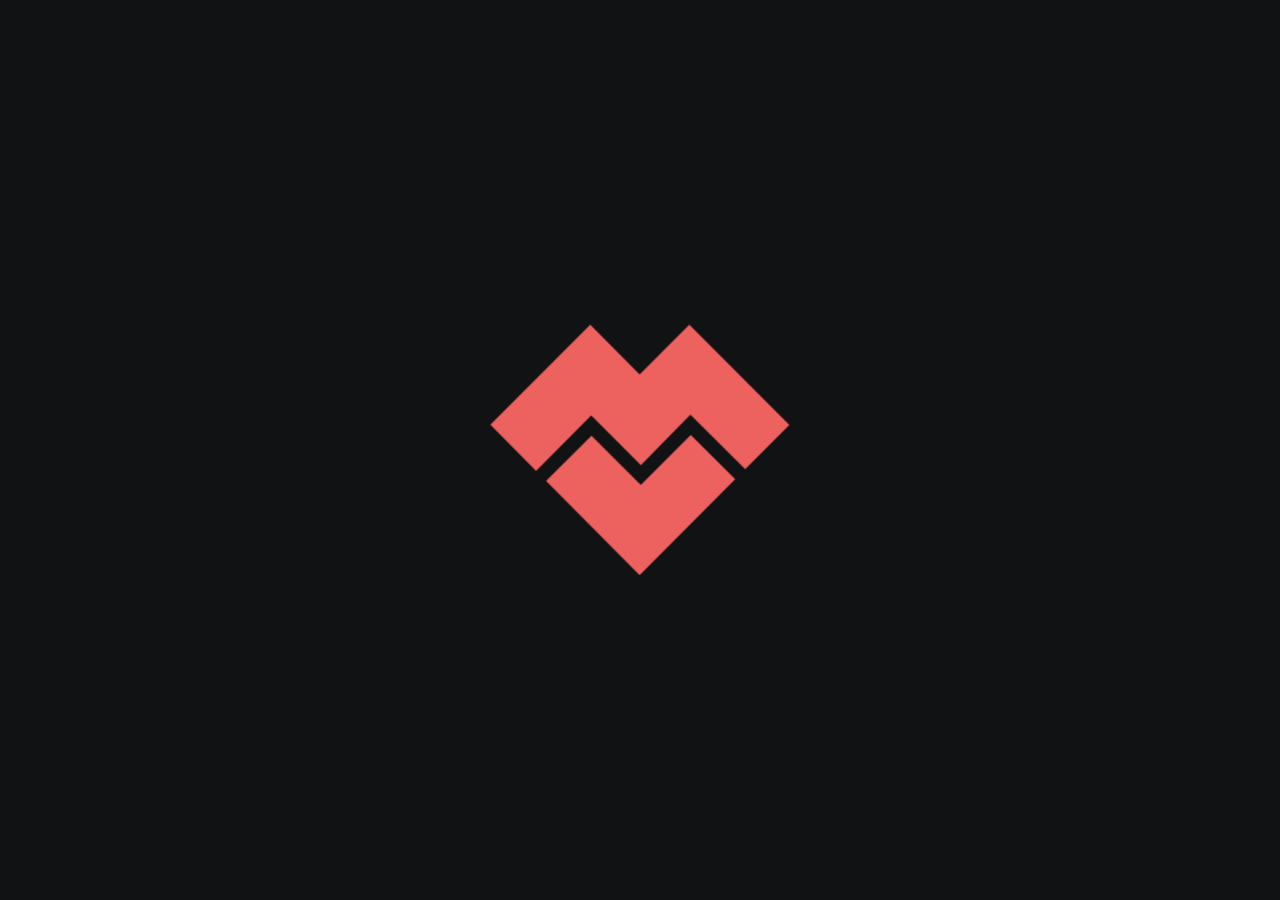
==== index.html @ 9c1cb857 "🏣🎒 Checkpoint ./css/index.css:5191335/3009 ./index.html:5191335/9720 ./js/dynamics.js:5191335/60664 " ====
<html>

<meta http-equiv="content-type" content="text/html;charset=utf-8" />
<head>
  <meta name="viewport" content="width=device-width, initial-scale=1, maximum-scale=1">
  <meta charset="utf-8"/>
  <meta name="description" content="Click the link to review Scr.éw's Home Web Site and see it.">
  <meta name="keywords" content="scréw,discord,theme">
  <meta name="robots" content="index, follow">
  <meta name="language" content="Turkish">
  <meta name="revisit-after" content="5 days">
  <meta property="og:url" content="https://batuhangurkan.glitch.me">
  <meta property="og:title" content="Scr.éw's Home">
  <link rel="icon" type="image/png" href="">
  <link rel="stylesheet" href="css/index.css">
  <title>Scr.éw's Home</title>
  <meta name="author" content="Scr.éw">
</head>
<body>
  <svg id="clip-paths" width="0" height="0" version="1.1" xmlns="http://www.w3.org/2000/svg" xmlns:xlink="http://www.w3.org/1999/xlink"><g></g></svg>
  <div id="page">
    <header>
      <div id="header-content">
        <div id="header-logo">
          <a href="https://batuhangurkan.glitch.me/" class="more"><svg viewBox="0 0 10 16" version="1.1" xmlns="http://www.w3.org/2000/svg" xmlns:xlink="http://www.w3.org/1999/xlink">
          <p><img src="" alt="oh banner" width="300" style="height: auto;"></p>
            </div>
          </a>
        <h1>Scr.éw'S Home</h1>
        <p>Discord: Scr.éw#0001</p>
        </div>
          <div id="contact">
          <a href="mailto:batuhan108668@gmail.com" id="email"><svg viewBox="0 0 42 36" xmlns="http://www.w3.org/2000/svg"><path d="M3.025 5.255A1.99 1.99 0 0 1 4.003 5h33.994c.354 0 .688.093.977.256L21 18.5 3.025 5.255zm-1.002 1.45c-.015.098-.023.2-.023.302V18.28v-5.636 17.35C2 31.1 2.902 32 4.003 32h33.994A2.005 2.005 0 0 0 40 29.993v-17.35 5.638V7.008c0-.103-.008-.204-.023-.303L21 20.687 2.023 6.704z"/></svg></a>
      </div>
    </header>
    <div id="content">
      <section id="articles">
        <h2>Who is Scr.ew? / Scr.éw kimdir?</h2>
        <ul>
          <p style="color:#0000ff; font-weight:bold;">EN</p>
          <li>Someone who develops on the Fivem platform.</li>
          <li>I sell esx and disc based package required for fivem servers.</li>
          <li>In addition to these packages, I also sell in a drift-based package.</li>
          <p style="color:#ff0000; font-weight:bold;">TR</p>
          <li>Fivem platformunda geliştirme yapan birisi.</li>
          <li>Fivem sunucuları için gerekli esx ve disk tabanlı paketleri satıyorum.</li>
          <li>Bu paketlere ek olarak drift bazlı bir paket de satıyorum.</li>
        </ul>
        <a href="https://batuhangurkan.glitch.me/who-is-screw.html" class="more">Who is Scr.éw? / Scr.éw kimdir?<svg viewBox="0 0 10 16" version="1.1" xmlns="http://www.w3.org/2000/svg" xmlns:xlink="http://www.w3.org/1999/xlink"><path class="arrow" d="M1.01362083,12.9421826 L1,15.6012598 L9.21426767,8.3533766 L1.07301897,1.34639246 L1.05985086,3.91708947 L6.21426767,8.3533766 L1.01362083,12.9421826 Z"></path></svg></a>
      </section>
      <section id="experiments">
        <h2>Contact / İletişim</h2>
        <ul>
          <p style="color:#0000ff; font-weight:bold;">EN</p>
          <li>Click the button below for support and contact.</li>
          <p style="color:#ff0000; font-weight:bold;">TR</p>
          <li>Destek ve iletişim için alttaki yazıya tıklayın.</li>
        </ul>
        <a href="https://discord.gg/SfRYc5p" class="more" >Discord<svg viewBox="0 0 10 16" version="1.1" xmlns="http://www.w3.org/2000/svg" xmlns:xlink="http://www.w3.org/1999/xlink"><path class="arrow" d="M1.01362083,12.9421826 L1,15.6012598 L9.21426767,8.3533766 L1.07301897,1.34639246 L1.05985086,3.91708947 L6.21426767,8.3533766 L1.01362083,12.9421826 Z"></path></svg></a>
      </section>
    </div>
  </div>
  <svg id="page-stripes" class="full-size" width="100%" height="100%" version="1.1" xmlns="http://www.w3.org/2000/svg" xmlns:xlink="http://www.w3.org/1999/xlink"></svg>
  </svg>
  <div id="intro" class="full-size">
    <div id="logo-container" class="full-size">
      <svg viewBox="0 0 640 536" version="1.1" xmlns="http://www.w3.org/2000/svg" xmlns:xlink="http://www.w3.org/1999/xlink"><path transform="scale(4 4)" d="M24.44 78.157L0 53.53 53.417 0l26.39 26.612L106.38 0l53.482 53.614L136.25 77.31l-29.312-29.2-26.46 26.946-26.548-26.58-29.49 29.68zm5.335 5.375l50.033 50.415 51.108-51.286-23.775-23.684-26.712 26.72-26.372-26.404-24.28 24.24z" fill="#101214" fill-rule="evenodd"/></svg>
    </div>
    <svg id="stripes" class="full-size" width="100%" height="100%" version="1.1" xmlns="http://www.w3.org/2000/svg" xmlns:xlink="http://www.w3.org/1999/xlink"></svg>
  </div>
  <script src="js/dynamics.js"></script>
  <script src="js/tinycolor.js"></script>
  <script src="js/mv.es5.js"></script>
</body>

<!-- Dev. By Scr.éw -->
</html>
---- css/index.css ----
@import url(http://fonts.googleapis.com/css?family=Source+Sans+Pro|Source+Code+Pro:400,600);

* {
  margin: 0;
  padding: 0;
  font-family: "Source Sans Pro", "HelveticaNeue", "Helvetica Neue", Helvetica, Arial;
  -webkit-user-select: none;
  user-select: none;
}

*:not(a):not(a *) {
  cursor: default;
}

html {
  height: 100%;
}

body {
  background: #101214;
  font-size: 18px;
  -webkit-text-size-adjust: 100%;
  color: #7A7C80;
  min-height: 100%;
}

h1, h2 {
  font-weight: normal;
  font-size: 25px;
  color: white;
}

.full-size {
  position: absolute;
  top: 0;
  left: 0;
  bottom: 0;
  right: 0;
}

#page {
  position: absolute;
  top: 50%;
  left: 0;
  right: 0;
  margin-top: -280px;
  height: 560px;
}

@media only screen and (max-height: 580px),
       only screen and (max-width: 578px) {
  #page {
    top: 14px;
    margin-top: 0;
  }
}

header {
  position: absolute;
  top: 0;
  bottom: 0;
  right: 58%;
  width: 240px;
  display: flex;
  justify-content: center;
  align-items: center;
  flex-direction: column;
}

#header-content {
  text-align: center;
}

#header-logo {
  text-align: center;
}

#header-content #logo {
  margin-bottom: 10px;
}

#header-content p {
  padding-top: 2px;
}

#contact {
  padding-top: 12px;
}

#contact a {
  display: inline-block;
  margin-right: 5px;
}

#contact a,
#contact a svg {
  width: 25px;
  height: 19px;
  cursor: pointer;
}

#contact a svg path {
  fill: #7A7C80;
}
#contact a:hover svg path {
  fill: #adb0b6;
}

#content {
  position: absolute;
  left: 50%;
  width: 50%;
}

section {
  margin-bottom: 30px;
}

section h2 {
  height: 30px;
}

section ul {
  line-height: 22px;
  list-style: none;
  padding-top: 2px;
  padding-bottom: 5px;
}

section ul a {
  color: #7A7C80;
  text-decoration: none;
}
section ul a:hover {
  color: #adb0b6;
}

a.more {
  font-size: 16px;
  text-decoration: none;
}

a.more svg {
  width: 6px;
  height: 10px;
  margin-left: 7px;
}

a.more {
  color: #B0B1B3;
}
a.more .arrow {
  fill: #B0B1B3;
}
a.more:hover {
  color: #adb0b6;
}
a.more:hover .arrow {
  fill: #adb0b6;
}

#page-stripes {
  pointer-events: none;
}

@media only screen and (max-width: 578px) {
  header {
    position: static;
    top: 10px;
    padding-bottom: 16px;
    margin: 40px 24px 16px;
    width: auto;
  }
  #header-content #logo {
    top: -33px;
  }

  #header-content h1, #header-content p {
    left: 24px;
    margin-left: 0;
  }
  #contact {
    left: 252px;
    margin-left: 0;
  }
  #content {
    position: absolute;
    left: 24px;
    right: 24px;
    margin-left: 0;
    width: auto;
  }
  section,
  section#openSource,
  section#work {
    width: 100%;
    float: left;
    clear: both;
  }
}

#intro {
  background: #101214;
  pointer-events: none;
}

#logo-container {
  transform-origin: 50% 50%;
  transform: scale(0.5);
  display: flex;
  align-items: center;
  justify-content: center;
  visibility: hidden;
}

#logo-container > svg {
  width: 70vw;
  height: 70vh;
  max-width: 640px;
  max-height: 536px;
}
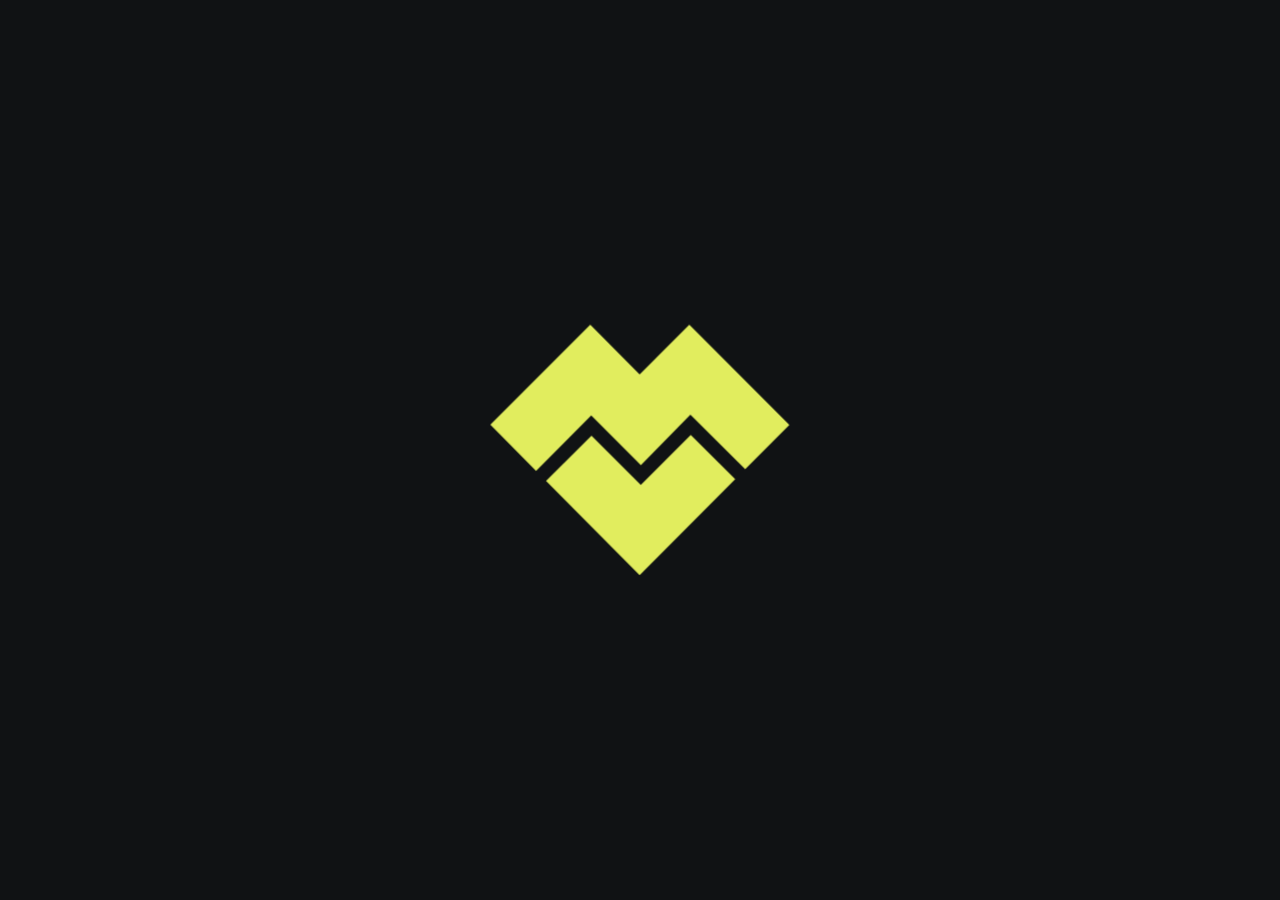
==== commit f2915550: "🐃🍶 Checkpoint ./index.html:5191335/1750" ====
--- a/index.html
+++ b/index.html
@@ -12,7 +12,7 @@
   <meta name="revisit-after" content="5 days">
   <meta property="og:url" content="https://batuhangurkan.glitch.me">
   <meta property="og:title" content="Scr.éw's Home">
-  <link rel="icon" type="image/png" href="">
+  <link rel="icon" type="image/png" href="https://media.discordapp.net/attachments/742850328910626898/752244805219778641/SI_20200517_212531.jpg">
   <link rel="stylesheet" href="css/index.css">
   <title>Scr.éw's Home</title>
   <meta name="author" content="Scr.éw">
@@ -24,7 +24,7 @@
       <div id="header-content">
         <div id="header-logo">
           <a href="https://batuhangurkan.glitch.me/" class="more"><svg viewBox="0 0 10 16" version="1.1" xmlns="http://www.w3.org/2000/svg" xmlns:xlink="http://www.w3.org/1999/xlink">
-          <p><img src="" alt="oh banner" width="300" style="height: auto;"></p>
+          <p><img src="https://media.discordapp.net/attachments/742850328910626898/752244805219778641/SI_20200517_212531.jpg" alt="oh banner" width="300" style="height: auto;"></p>
             </div>
           </a>
         <h1>Scr.éw'S Home</h1>
@@ -39,13 +39,11 @@
         <h2>Who is Scr.ew? / Scr.éw kimdir?</h2>
         <ul>
           <p style="color:#0000ff; font-weight:bold;">EN</p>
-          <li>Someone who develops on the Fivem platform.</li>
-          <li>I sell esx and disc based package required for fivem servers.</li>
-          <li>In addition to these packages, I also sell in a drift-based package.</li>
+          <li><b>Someone who develops on the Web and FiveM platform.</li>
+          <li>I sell scripts for fivem servers and I can make the desired websites </li>
           <p style="color:#ff0000; font-weight:bold;">TR</p>
-          <li>Fivem platformunda geliştirme yapan birisi.</li>
-          <li>Fivem sunucuları için gerekli esx ve disk tabanlı paketleri satıyorum.</li>
-          <li>Bu paketlere ek olarak drift bazlı bir paket de satıyorum.</li>
+          <li>Web alanında uzmanlanmış ayrıca fivem platformunda geliştirme yapan birisi.</li>
+          <li>Çoğu istenilen web sitelerini yapabiliyorum. Ayrıca FiveM platformunda Script ve Paket Satıyorum.</b></li>
         </ul>
         <a href="https://batuhangurkan.glitch.me/who-is-screw.html" class="more">Who is Scr.éw? / Scr.éw kimdir?<svg viewBox="0 0 10 16" version="1.1" xmlns="http://www.w3.org/2000/svg" xmlns:xlink="http://www.w3.org/1999/xlink"><path class="arrow" d="M1.01362083,12.9421826 L1,15.6012598 L9.21426767,8.3533766 L1.07301897,1.34639246 L1.05985086,3.91708947 L6.21426767,8.3533766 L1.01362083,12.9421826 Z"></path></svg></a>
       </section>
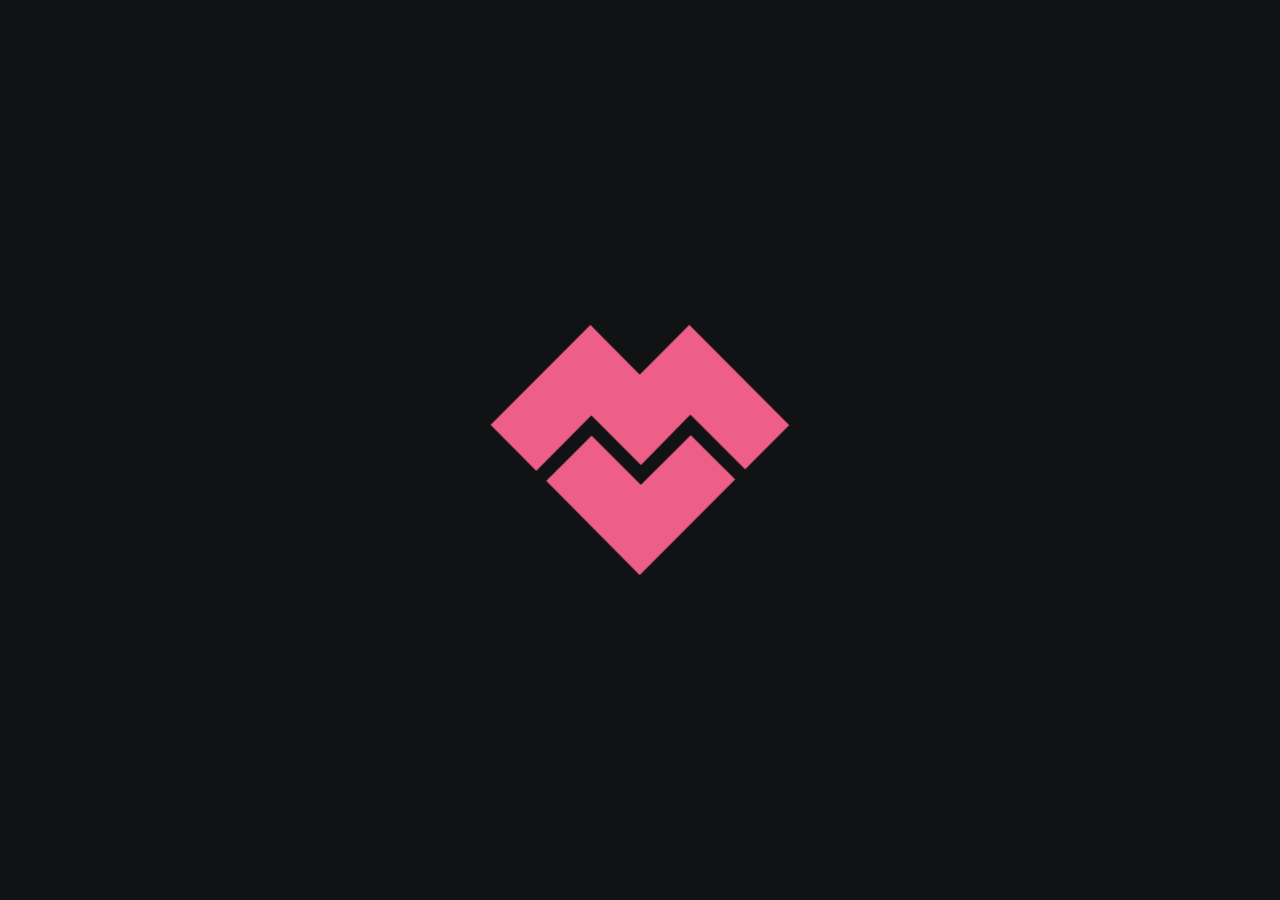
==== commit 880d91bb: "🌹🌈 Checkpoint ./index.html:5191335/315" ====
--- a/index.html
+++ b/index.html
@@ -43,20 +43,22 @@
           <li>I sell scripts for fivem servers and I can make the desired websites </li>
           <p style="color:#ff0000; font-weight:bold;">TR</p>
           <li>Web alanında uzmanlanmış ayrıca fivem platformunda geliştirme yapan birisi.</li>
-          <li>Çoğu istenilen web sitelerini yapabiliyorum. Ayrıca FiveM platformunda Script ve Paket Satıyorum.</b></li>
+          <li>Web Developerlık Yapıyorum. Ayrıca FiveM platformunda Script ve Paket Satıyorum.</li>
+          <li>Discord için botta yazabiliyorum.</b></li>
         </ul>
         <a href="https://batuhangurkan.glitch.me/who-is-screw.html" class="more">Who is Scr.éw? / Scr.éw kimdir?<svg viewBox="0 0 10 16" version="1.1" xmlns="http://www.w3.org/2000/svg" xmlns:xlink="http://www.w3.org/1999/xlink"><path class="arrow" d="M1.01362083,12.9421826 L1,15.6012598 L9.21426767,8.3533766 L1.07301897,1.34639246 L1.05985086,3.91708947 L6.21426767,8.3533766 L1.01362083,12.9421826 Z"></path></svg></a>
       </section>
       <section id="experiments">
         <h2>Contact / İletişim</h2>
         <ul>
-          <p style="color:#0000ff; font-weight:bold;">EN</p>
+          <b><p style="color:#0000ff; font-weight:bold;">EN</p>
           <li>Click the button below for support and contact.</li>
           <p style="color:#ff0000; font-weight:bold;">TR</p>
           <li>Destek ve iletişim için alttaki yazıya tıklayın.</li>
         </ul>
-        <a href="https://discord.gg/SfRYc5p" class="more" >Discord<svg viewBox="0 0 10 16" version="1.1" xmlns="http://www.w3.org/2000/svg" xmlns:xlink="http://www.w3.org/1999/xlink"><path class="arrow" d="M1.01362083,12.9421826 L1,15.6012598 L9.21426767,8.3533766 L1.07301897,1.34639246 L1.05985086,3.91708947 L6.21426767,8.3533766 L1.01362083,12.9421826 Z"></path></svg></a>
-      </section>
+        <a href="https://discord.gg/tPtrx5x" class="more" >Kişisel Sunucum<svg viewBox="0 0 10 16" version="1.1" xmlns="http://www.w3.org/2000/svg" xmlns:xlink="http://www.w3.org/1999/xlink"><path class="arrow" d="M1.01362083,12.9421826 L1,15.6012598 L9.21426767,8.3533766 L1.07301897,1.34639246 L1.05985086,3.91708947 L6.21426767,8.3533766 L1.01362083,12.9421826 Z"></path></svg></a>
+                <a href="https://discord.gg/SfRYc5p" class="more" >Gta V Sunucum (Forza City)<svg viewBox="0 0 10 16" version="1.1" xmlns="http://www.w3.org/2000/svg" xmlns:xlink="http://www.w3.org/1999/xlink"><path class="arrow" d="M1.01362083,12.9421826 L1,15.6012598 L9.21426767,8.3533766 L1.07301897,1.34639246 L1.05985086,3.91708947 L6.21426767,8.3533766 L1.01362083,12.9421826 Z"></path></svg></a>
+          </section></b>
     </div>
   </div>
   <svg id="page-stripes" class="full-size" width="100%" height="100%" version="1.1" xmlns="http://www.w3.org/2000/svg" xmlns:xlink="http://www.w3.org/1999/xlink"></svg>
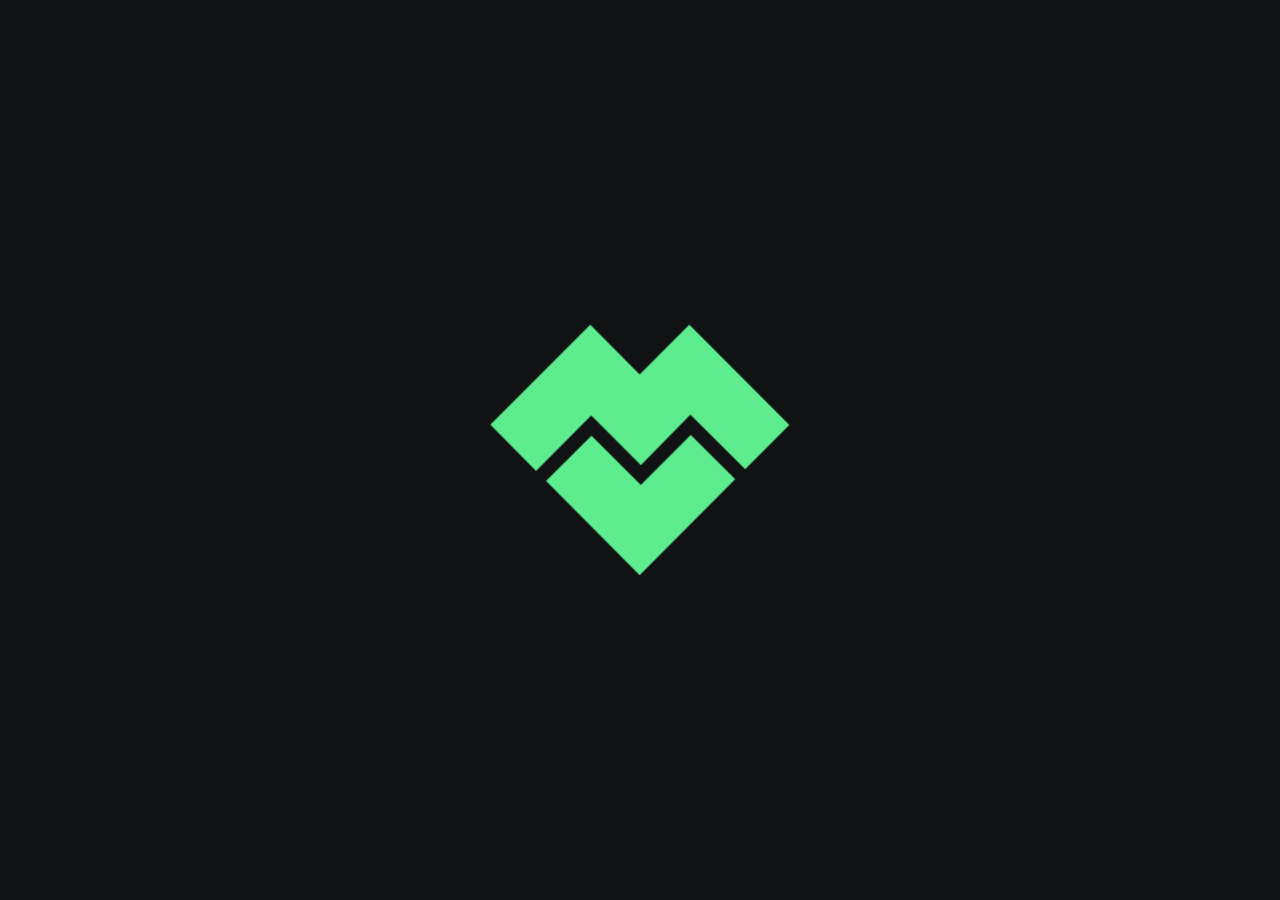
==== commit 63786861: "🍖🦃 Checkpoint ./index.html:5191335/1916" ====
--- a/index.html
+++ b/index.html
@@ -70,7 +70,7 @@
     <svg id="stripes" class="full-size" width="100%" height="100%" version="1.1" xmlns="http://www.w3.org/2000/svg" xmlns:xlink="http://www.w3.org/1999/xlink"></svg>
   </div>
   <script src="js/dynamics.js"></script>
-  <script src="js/tinycolor.js"></script>
+<script src="js/tinycolor.js"></script>
   <script src="js/mv.es5.js"></script>
 </body>
 
